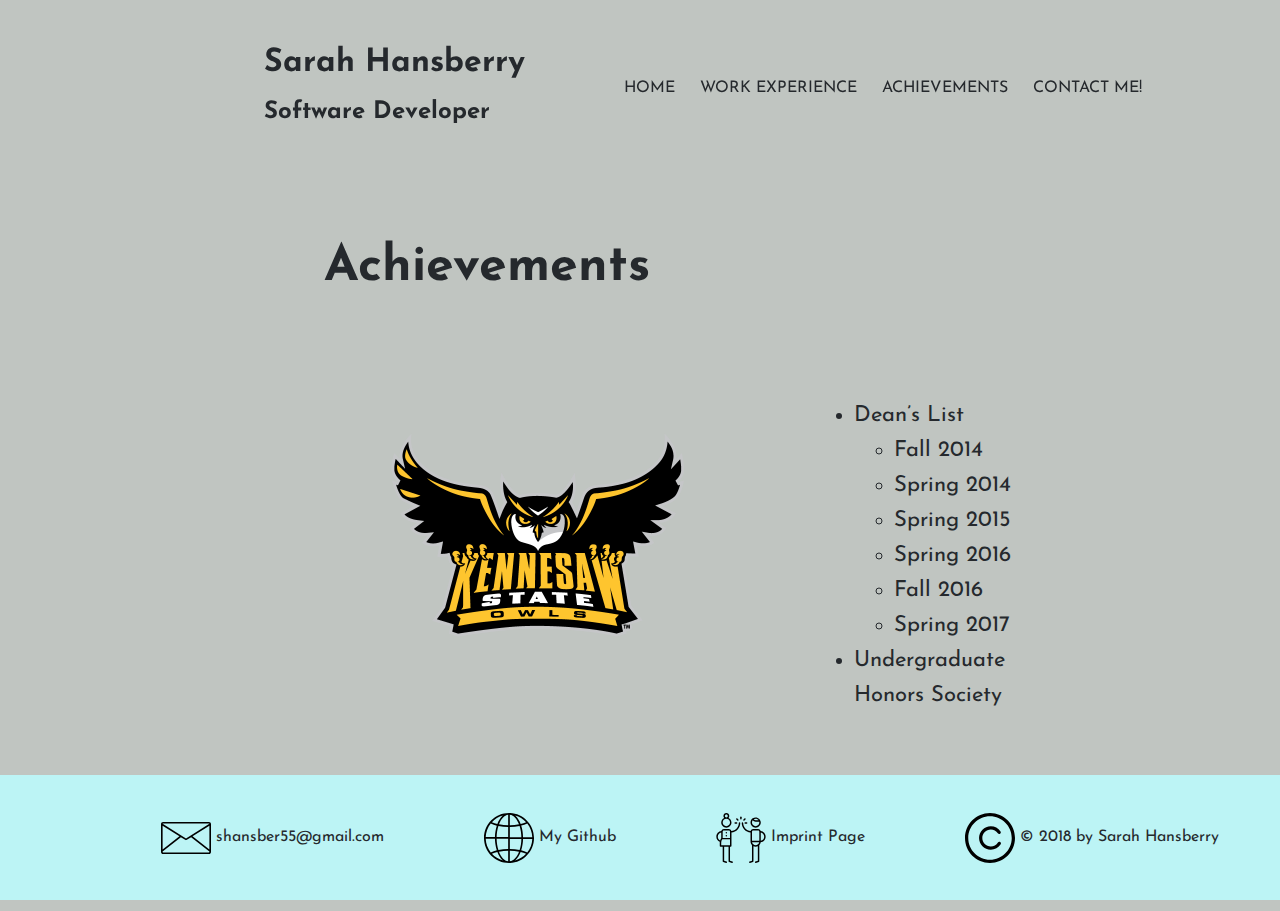
==== achievements.html @ 4a40ad04 "Update index, imprint and add work, achievement, contact" ====
<html>

<head>
    <meta charset="UTF-8">
    <title>Sarah's Resume</title>

    <link href="style.css" rel="stylesheet" type="text/css">
    <link href="https://fonts.googleapis.com/css?family=Josefin+Sans" rel="stylesheet">
</head>

<body>
    <div class="header-wrapper">
        <div class="header">
            <h1> Sarah Hansberry </h1>
            <h2> Software Developer </h2>
        </div>

        <nav>
            <ul>
                <li>
                    <a href="https://trisarahtops55.github.io/" class="nav">HOME &nbsp; &nbsp;</a>
                </li>
                <li>
                    <a href="https://trisarahtops55.github.io/work.html" class="nav">WORK EXPERIENCE &nbsp; &nbsp;</a>
                </li>
                <li>
                    <a href="https://trisarahtops55.github.io/" class="nav">ACHIEVEMENTS &nbsp; &nbsp;</a>
                </li>
                <li>
                    <a href="https://trisarahtops55.github.io/" class="nav">CONTACT ME! &nbsp; &nbsp;</a>
                </li>
            </ul>
        </nav>
    </div>

    <div class="title">
        <h1>Achievements</h1>
    </div>

    <div class="achbody-wrapper">
        <div class="section">
            <div class="ksuimage">
                <img src="images/KSU.png" alt="KSU" title="KSU">
            </div>
            <div class="achText">
                <ul>
                    <li>Dean’s List 
                        <ul>
                            <li>Fall 2014</li>
                            <li>Spring 2014</li>
                            <li>Spring 2015</li>
                            <li>Spring 2016</li>
                            <li>Fall 2016</li>
                            <li>Spring 2017</li>
                        </ul>
                    <li>Undergraduate Honors Society </li>
                </ul>
            </div>
        </div>
    </div>



    <div class="footer-wrapper">
        <div class="bottomText">
            <div class="footerItem">
                <a href="mailto:shansber55@gmail.com?Subject=Hello%20again">
                    <img src="images/email.svg" alt="email" title="Email me!">
                    <p>&nbsp;shansber55@gmail.com</p>
                </a>
            </div>

            <div class="footerItem">
                <a href="https://github.com/TriSarahTops55">
                    <img src="images/web.svg" alt="web" title="Check out my github!">
                    <p>&nbsp;My Github</p>
                </a>
            </div>

            <div class="footerItem">
                <a href="https://trisarahtops55.github.io/imprint.html">
                    <img src="images/highFive.svg" alt="highFive" title="Thanks Page">
                    <p>&nbsp;Imprint Page</p>
                </a>
            </div>

            <div class="footerItem">
                <img src="images/copyright.svg" alt="copyright" title="Copyright">
                <p>&nbsp;&copy; 2018 by Sarah Hansberry</p>
            </div>
        </div>
    </div>
</body>

</html>
---- style.css ----
body, html {
	height: 100%;
	background-color: #C0C5C1;
	color: #25292d;
	font-family: 'Josefin Sans', sans-serif;
}



/*******************************Header*******************************/
.header-wrapper{
	height:16%;
	background-color: #C0C5C1;
	position: fixed;
	top: 0;
	width: 100%;
}
.header {
	position: fixed;
	margin-top: 2%;
	margin-left: 20%;
}

nav {
	position: fixed;
	flex: 1;

	margin-left: 45%;
	margin-top: 5%;

}
nav li {
	display: inline-block;
}
nav a:hover {
  color: #ce6d7c;
}
nav a {
	text-decoration: none;
	color: #25292d;
}




/*******************************Footer*******************************/
.footer-wrapper {
	background: #bcf4f5;
	height: 125px;
	width: 100%;
	position: fixed;
	left: 0;
	bottom: 0;
	display: flex;
  	align-items: center;
  	justify-content: center;
}
.footer-wrapper img {
	height: 50px;
	width: 50px;
}
.bottomText {
	display: flex;
}
.footerItem {
	display: flex;
	padding-left: 100px;

}
.footerItem a {
	text-decoration: none;
	color: #25292d;
	display: flex;
}
.footerItem a:hover {
	color: #ce6d7c;
  }





/*******************************Used on Multiple Pages*******************************/
  .title {
	margin-left: 25%;
	width: 50%;
	font-size: 25px;
	padding-top: 200px;
}	






/*******************************Index*******************************/
.body-wrapper {
	display: flex;
	margin-left: 17%;
	margin-right: 20%;
}


.leftImg {
	flex: 1;
}
.leftImg img {
	height: 400px;
	width: 400px;
	border-radius: 50%;
}


.rightText {
	margin-left: 5%;
}
.circles {
	display: flex;
}
.blueCircle {
	height: 180px;
	width: 180px;
	justify-content: center;
	align-items: center;
	border-radius: 50%;
	text-align: center;
	display: flex;
	color: #25292d;
	background: #bcf4f5;
	margin: 20px 35px;
	font-size: 25px;
}
.pinkCircle {
	height: 180px;
	width: 180px;
	justify-content: center;
	align-items: center;
	border-radius: 50%;
	text-align: center;
	display: flex;
	color: #25292d;
	background: #f2aeb8;
	margin: 20px 35px;
	font-size: 25px;
}
.greenCircle {
	height: 180px;
	width: 180px;
	justify-content: center;
	align-items: center;
	border-radius: 50%;
	text-align: center;
	display: flex;
	color: #25292d;
	background: #b9d8c2;
	margin: 20px 35px;
	font-size: 25px;
}
.rightText h4 {
	font-size: 20px;
	font-weight: normal;
}
  




/*******************************Imprint*******************************/
.imprintbody-wrapper {
	display: flex;
	margin-left: 35%;
	margin-right: 20%;
}
.mainImprint {
	width: 65%;
}
.mainImprint img{
	height: 50px;
	width: 50px;
}
.mainImprint h1{
	padding-bottom: 40px;
}





/*******************************Work*******************************/


.workbody-wrapper {
	margin-left: 17%;
	margin-right: 20%;
	padding-bottom: 10%;
	display: flex;
}

.column1 {
	width: 30%;
	flex: 1;

}
.job {
	display: flex;
	padding-top: 50px;
	padding-bottom: 50px;
}
.circle {
	flex: 1;
}


.column2 {
	width: 20%;
	margin-left: 50px;
	border-left: solid;
	border-width: 2px;
	border-color: #25292d;

}
.column2 h2 {
	margin-left: 15%;
}
.column2 li {
	font-size: 18px;
	line-height: 30px;
}






/*******************************Achievements*******************************/
.achbody-wrapper{
	margin-left: 30%;
	margin-right: 20%;
	padding-bottom: 10%;
	display: flex;
}
.section{
	display: flex;
	padding-top: 50px;
	padding-bottom: 50px;
}
.ksuimage img{
	width: 300px;
	height: 300px;
}
.achtext {
	margin-left: 20%;
	font-size: 22px;
	line-height: 35px;
}






/*******************************Contact*******************************/
.contactbody-wrapper {
	margin-left: 30%;
	margin-right: 20%;
	padding-bottom: 10%;
}
label {
	display: block;
	margin-top: 20px;
	letter-spacing: 2px;
}
input, textarea {
	width: 439px;
	height: 30px;
	background: #b9d8c2;
	border: 1px solid #25292d;
	padding: 10px;
	margin-top: 3px;
	font-size: .9em;
	color: #25292d;
}
textarea {
	height: 213px;

}
input:focus, textarea:focus {
	border: 1px solid #61896d;
}
#submit {
	width: 127px;
	height: 38px;
	background: #f2aeb8;
	border: none;
	margin-top: 20px;
	cursor: pointer;
	border-radius: 5%;
	font-size: 15px;
	border: 1px solid #ce6d7c;
}
#submit:hover {
	opacity: .9;
}
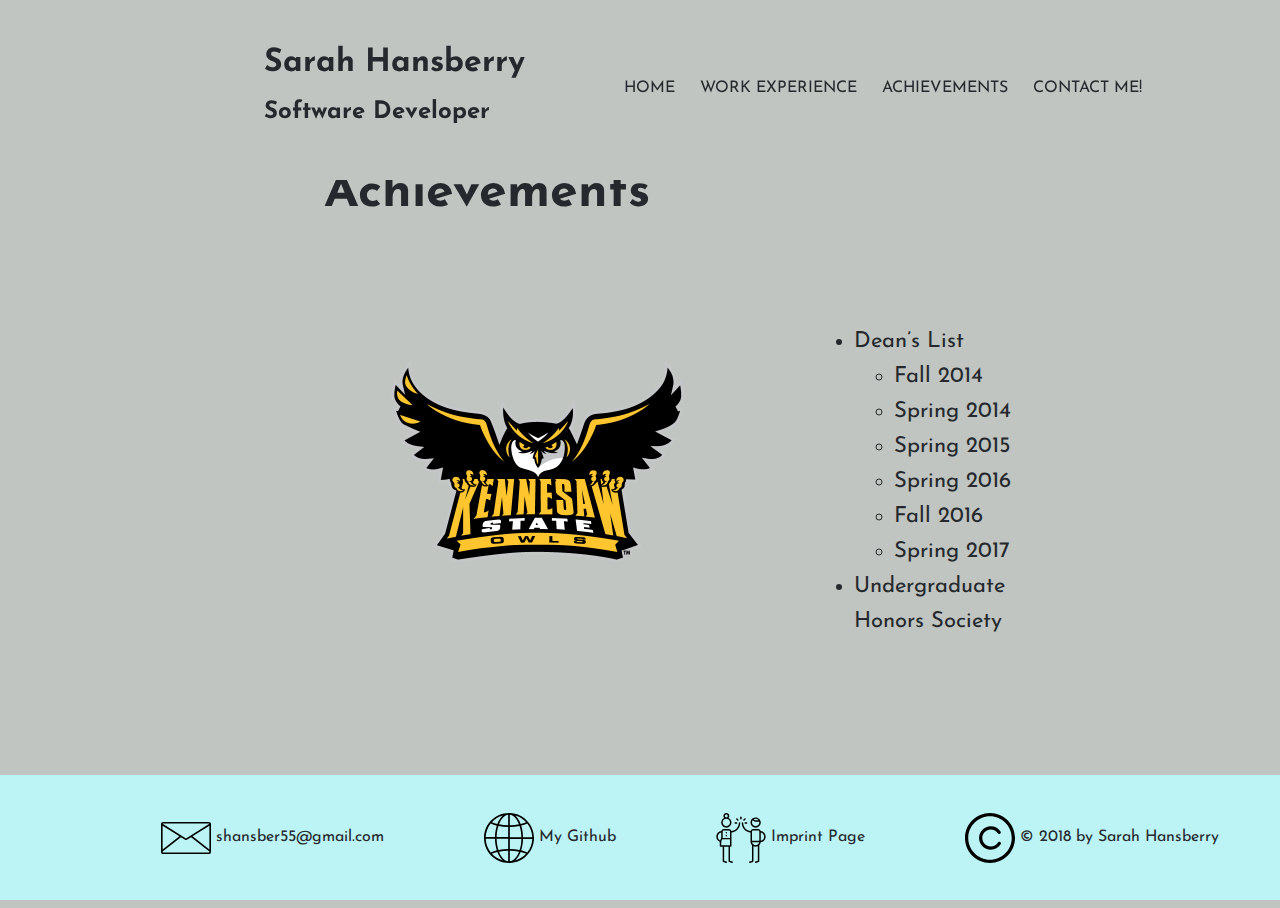
==== commit 082ace18: "Improve margins, correct spelling" ====
--- a/achievements.html
+++ b/achievements.html
@@ -2,7 +2,9 @@
 
 <head>
     <meta charset="UTF-8">
-    <title>Sarah's Resume</title>
+    <meta name="viewport" content="width=device-width, initial-scale=1.0"> 
+    
+    <title>Achievements</title>
 
     <link href="style.css" rel="stylesheet" type="text/css">
     <link href="https://fonts.googleapis.com/css?family=Josefin+Sans" rel="stylesheet">
@@ -23,11 +25,11 @@
                 <li>
                     <a href="https://trisarahtops55.github.io/work.html" class="nav">WORK EXPERIENCE &nbsp; &nbsp;</a>
                 </li>
-                <li>
-                    <a href="https://trisarahtops55.github.io/" class="nav">ACHIEVEMENTS &nbsp; &nbsp;</a>
+                <li class=" currentPage">
+                    <a href="https://trisarahtops55.github.io/achievements.html" class="nav">ACHIEVEMENTS &nbsp; &nbsp;</a>
                 </li>
                 <li>
-                    <a href="https://trisarahtops55.github.io/" class="nav">CONTACT ME! &nbsp; &nbsp;</a>
+                    <a href="https://trisarahtops55.github.io/contact.html" class="nav">CONTACT ME! &nbsp; &nbsp;</a>
                 </li>
             </ul>
         </nav>
@@ -44,7 +46,7 @@
             </div>
             <div class="achText">
                 <ul>
-                    <li>Dean’s List 
+                    <li>Dean’s List
                         <ul>
                             <li>Fall 2014</li>
                             <li>Spring 2014</li>
@@ -53,7 +55,7 @@
                             <li>Fall 2016</li>
                             <li>Spring 2017</li>
                         </ul>
-                    <li>Undergraduate Honors Society </li>
+                        <li>Undergraduate Honors Society </li>
                 </ul>
             </div>
         </div>
--- a/style.css
+++ b/style.css
@@ -9,7 +9,7 @@
 
 /*******************************Header*******************************/
 .header-wrapper{
-	height:16%;
+	height:20%;
 	background-color: #C0C5C1;
 	position: fixed;
 	top: 0;
@@ -20,11 +20,12 @@
 	margin-top: 2%;
 	margin-left: 20%;
 }
-
+.currentPage {
+	color: #bcf4f5;
+}
 nav {
 	position: fixed;
 	flex: 1;
-
 	margin-left: 45%;
 	margin-top: 5%;
 
@@ -39,6 +40,7 @@
 	text-decoration: none;
 	color: #25292d;
 }
+
 
 
 
@@ -85,7 +87,7 @@
 	margin-left: 25%;
 	width: 50%;
 	font-size: 25px;
-	padding-top: 200px;
+	padding-top: 10%;
 }	
 
 
@@ -98,6 +100,7 @@
 	display: flex;
 	margin-left: 17%;
 	margin-right: 20%;
+	padding-bottom: 125px;
 }
 
 
@@ -170,6 +173,7 @@
 	display: flex;
 	margin-left: 35%;
 	margin-right: 20%;
+	padding-bottom: 125px;
 }
 .mainImprint {
 	width: 65%;
@@ -236,8 +240,8 @@
 .achbody-wrapper{
 	margin-left: 30%;
 	margin-right: 20%;
-	padding-bottom: 10%;
-	display: flex;
+	display: flex;
+	padding-bottom: 125px;
 }
 .section{
 	display: flex;
@@ -300,4 +304,10 @@
 }
 #submit:hover {
 	opacity: .9;
+}
+.contactbody-wrapper img {
+	width: 400px;
+	height: 400px;
+	transform: rotate(90deg);
+	margin-left: 15%;
 }